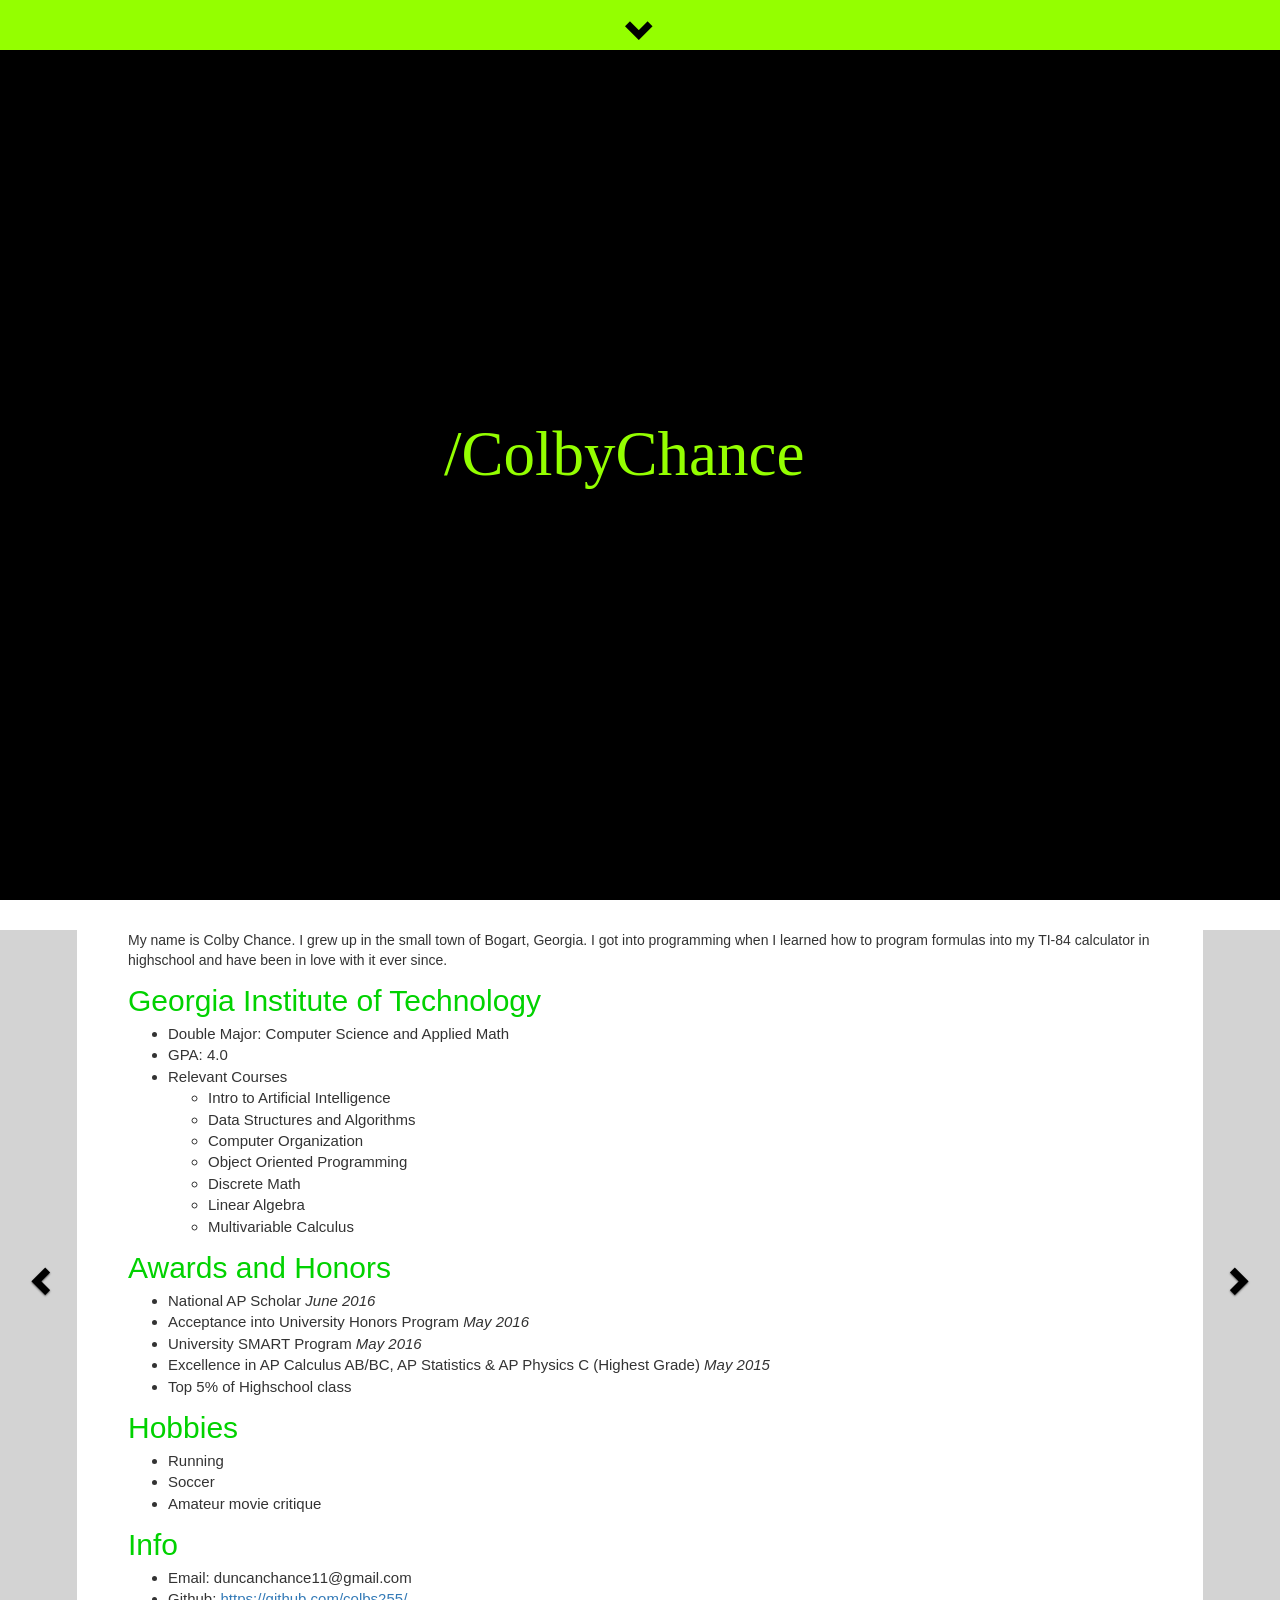
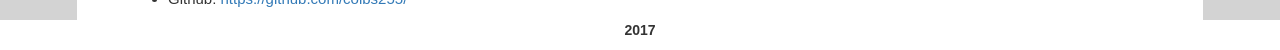
==== index.html @ 718b2bbb "fixed" ====
<!DOCTYPE html>
<html>
<head>
    <title>Colby Chance</title>
    <meta name="viewport" content="width=device-width, initial-scale=1">
    <link rel="stylesheet" href="https://maxcdn.bootstrapcdn.com/bootstrap/3.3.7/css/bootstrap.min.css">
    <script src="https://ajax.googleapis.com/ajax/libs/jquery/3.1.1/jquery.min.js"></script>
    <script src="https://maxcdn.bootstrapcdn.com/bootstrap/3.3.7/js/bootstrap.min.js"></script>
    <link rel="stylesheet" type="text/css" href="CSS-main.css">
    <script src="JS-bar.js"></script>
</head>
<body>
        <nav class="navbar navbar-light bg-faded" id="coverButton">
        <span class="glyphicon glyphicon-chevron-down navbar-text" id="downArrow"></span>
    </nav>
    <div class="jumbotron" id="jumbo">
        <div class="container">
            <h1 id="titleMain">/ColbyChance<span id="underLine">_</span></h1>
        </div>
    </div>

        <div id="myCarousel" class="carousel slide" data-ride="carousel" data-interval="false">
  <!-- Indicators -->
  <ol class="carousel-indicators">
    <li data-target="#myCarousel" data-slide-to="0"></li>
    <li data-target="#myCarousel" data-slide-to="1" class="active"></li>
    <li data-target="#myCarousel" data-slide-to="2"></li>
  </ol>

  <!-- Wrapper for slides -->
  <div class="carousel-inner" role="listbox">
<!--page1-->
    <div class="item">
      <ct>Languages</ct>
        <div class="table-responsive">
        <table class="table table-hover checkTable">
        <thead>
            <tr>
                <th>Language</th>
                <th>Familiar</th>
                <th>Proficient</th>
                <th>Advanced</th>
            </tr>
        </thead>
        <tbody>
            <tr>
                <td>Java</td>
                <td><span class="glyphicon glyphicon-ok"></span></td>
                <td><span class="glyphicon glyphicon-ok"></span></td>
                <td><span class="glyphicon glyphicon-ok"></span></td>
            </tr>
            <tr>
                <td>Python</td>
                <td><span class="glyphicon glyphicon-ok"></span></td>
                <td><span class="glyphicon glyphicon-ok"></span></td>
                <td></td>
            </tr>
            <tr>
                <td>Swift</td>
                <td><span class="glyphicon glyphicon-ok"></span></td>
                <td><span class="glyphicon glyphicon-ok"></span></td>
                <td></td>
            </tr>
            <tr>
                <td>C++</td>
                <td><span class="glyphicon glyphicon-ok"></span></td>
                <td></td>
                <td></td>
            </tr>
            
            <tr>
                <td>SQL</td>
                <td><span class="glyphicon glyphicon-ok"></span></td>
                <td></td>
                <td></td>
            </tr>
            
            <tr>
                <td>JavaScript</td>
                <td><span class="glyphicon glyphicon-ok"></span></td>
                <td><span class="glyphicon glyphicon-ok"></span></td>
                <td><span class="glyphicon glyphicon-ok"></span></td>
            </tr>
            <tr>
                <td>HTML</td>
                <td><span class="glyphicon glyphicon-ok"></span></td>
                <td><span class="glyphicon glyphicon-ok"></span></td>
                <td></td>
            </tr>
            <tr>
                <td>CSS</td>
                <td><span class="glyphicon glyphicon-ok"></span></td>
                <td><span class="glyphicon glyphicon-ok"></span></td>
                <td></td>
            </tr>
        </tbody>
        </table>
        </div>
        
        <ct>Math</ct>
        <div class="table-responsive">
        <table class="table table-hover checkTable">
        <thead>
            <tr>
                <th>Subject</th>
                <th>Familiar</th>
                <th>Proficient</th>
                <th>Advanced</th>
            </tr>
        </thead>
        <tbody>
            <tr>
                <td>Multivariable Calc</td>
                <td><span class="glyphicon glyphicon-ok"></span></td>
                <td><span class="glyphicon glyphicon-ok"></span></td>
                <td><span class="glyphicon glyphicon-ok"></span></td>
            </tr>
            <tr>
                <td>Linear Algebra</td>
                <td><span class="glyphicon glyphicon-ok"></span></td>
                <td><span class="glyphicon glyphicon-ok"></span></td>
                <td> </td>
            </tr>
            <tr>
                <td>Statistics</td>
                <td><span class="glyphicon glyphicon-ok"></span></td>
                <td><span class="glyphicon glyphicon-ok"></span></td>
                <td></td>
            </tr>
            <tr>
                <td>Discrete Math</td>
                <td><span class="glyphicon glyphicon-ok"></span></td>
                <td><span class="glyphicon glyphicon-ok"></span></td>
                <td></td>
            </tr>
        </tbody>
        </table>
        </div>
            
        <ct>Experience</ct>
        <p><b>Nanotechnology Research, University of Georgia</b> <i>Research Intern</i></p>
        <ul>
            <li>120 hours in Dr. Zhengwei Pan's nanotech lab with graduate students</li>
            <li>Focused on near infrared persistent luminescent nanomaterials</li>
            <li>Materials absorb energy in electron structure and release over long periods of time (up to 1000 hours) as infrared energy</li>
            <li>Useful for biomedical imaging</li>
            <li>Calculated fuel ratios and tested nanoparticles</li>
            <li>Measured properties of particles with spectrometer and Scanning Electron Microscope</li>
            <li>Presented work to graduate students and won award for research presentation</li>
        </ul>
    </div>

<!--page2-->
    <div class="item active">
      <p>My name is Colby Chance. I grew up in the small town of Bogart, Georgia. I got into programming when I learned how to program formulas into my TI-84 calculator in highschool and have been in love with it ever since. </p>
        <ct>Georgia Institute of Technology</ct>
        <ul>
            <li>Double Major: Computer Science and Applied Math</li>
            <li>GPA: 4.0</li>
            <li>Relevant Courses</li>
            <ul>
                <li>Intro to Artificial Intelligence</li>
                <li>Data Structures and Algorithms</li>
                <li>Computer Organization</li>
                <li>Object Oriented Programming</li>
                <li>Discrete Math</li>
                <li>Linear Algebra</li>
                <li>Multivariable Calculus</li>
                
            </ul>
        </ul>
        
        <ct>Awards and Honors</ct>
        <ul>
            <li>National AP Scholar <i>June 2016</i></li>
            <li>Acceptance into University Honors Program <i>May 2016</i></li>
            <li>University SMART Program <i>May 2016</i></li>
            <li>Excellence in AP Calculus AB/BC, AP Statistics &amp; AP Physics C (Highest Grade) <i>May 2015</i></li>
            <li>Top 5% of Highschool class</li>
        </ul>
        
        <ct>Hobbies</ct>
        <ul>
            <li>Running</li>
            <li>Soccer</li>
            <li>Amateur movie critique</li>
        </ul>
        
        <ct>Info</ct>
        <ul>
            <li>Email: duncanchance11@gmail.com</li>
            <li>Github: <a href="https://github.com/colbs255/">https://github.com/colbs255/</a></li>
            
        </ul>
    </div>
<!--page3-->
    <div class="item">
        
        <div class="container-fluid">
        <ct>Spacescape - The Mission</ct>
        <img src="IMG-Spacescape1.png" align="right" class="img-responsive imgRight">
        <ul>
            <li>Designed space travel game with Apple's SpriteKit framework</li>
            <li>User strategically navigates around planets and wormholes to reach a destination while conserving as much fuel as possible</li>
            <li>Designed as a fun way to introduce players to orbital mechanics and  laws of motion. All objects have real physical properties like mass, density, elasticity, and angular/linear velocites.</li>
            <li>Fluid touch controls for navigating ship through tight spots</li>
            <li>Uses Apple's Core Data framework for data persistence</li>
            <li>Link: <a href="https://itunes.apple.com/us/app/spacescape-the-mission/id1281776437?mt=8">Spacescape - The Mission</a></li>
        </ul>
        </div>
        
        <div class="container-fluid">
        <ct>Jot &amp Focus : iPhone App</ct>
        <img src="IMG-jotFocus.png" align="right" class="img-responsive imgRight">
        <ul>
            <li>Designed pomodoro timer app with Apple's push notification, time, and graphics rendering APIs</li>
            <li>Users can quickly set a 25 minute timer for getting their work done then take a 5 minute break by pressing the short break button. This method has been shown to enhance productivity in the long run.</li>
            <li>App has a "Jot" feauture (implemented with Apple's Core Graphics framework) that allows users to quickly write down thoughts and reminders so they don't have to worry about forgetting anything while working.</li>
            <li>Link: <a href="https://itunes.apple.com/us/app/jot-focus/id1271231225?mt=8">Jot &amp Focus</a></li>
        </ul>
        </div>
        
        <div class="container-fluid">
        <ct>University Bus System Chrome Extension</ct>
        <img src="IMG-gtBuses3.jpeg" align="right" class="img-responsive imgRight">
        <ul>
            <li>Designed a Google Chrome etension that displays a live, interactive map with bus predictions, bus routes and stop locations</li>
            <li>Requests XML feed from GT Buses, parses XML and disaplays information with Google Maps API</li>
            <li>Link: <a href="https://chrome.google.com/webstore/detail/gt-buses/ohkljhkfhaonmnmfgglgmijjijkabjno?utm_source=gmail">GT Buses</a></li>
        </ul>
        </div>
        
        <div class="container-fluid">
        <ct>CodeHelp</ct>
        <img src="IMG-CodeHelp.jpeg" align="right" class="img-responsive imgRight">
        <ul>
            <li>Designed mobile friendly website that teaches Java, Python, and general programming concepts</li>
            <li>Focuses on teaching complete beginners</li>
            <li>Uses many examples to help beginners learn programming concepts.</li>
            <li>Focuses on teaching concepts and providing programming tools rather than encouraging memorization of specific tasks</li>
            <li>Style and effeciency are emphasized throughout the lessons. Users are taught how to think and write code in an effective fashion unlike many beginner courses</li>
            <li>Many challenges and examples to enhance programming skills</li>
            <li>HTML/CSS/JS coming soon</li>
            <li>Link: <a href="https://colbs255.github.io/CodeHelp/">CodeHelp</a></li>
        </ul>
        </div>
        
        <div class="container-fluid">
            <ct>High School Robotics Team</ct>
        <ul>
            <li>Lead programmer for high school robotics team</li>
            <li>Used Java to program autonomous and driver controlled modes</li>
            <li>In autonomous mode, robots scored points for navigating the field, dropping game pieces in buckets, and parking in special zones without a driver controlling the robot</li>
            <li>In driver controlled mode, robots received points for moving around debris, climbing up a ramp with obstacles and hanging from a bar</li>
            <li>Advanced to state finals</li>
        </ul>
        </div>
        
        <div class="container-fluid">
        <ct>Music Reading Game</ct>
        <ul>
            <img src="IMG-musicGame2.jpeg" align="right" class="img-responsive imgRight">
            <li>Mobile and Desktop friendly game that helps learn how to read music quickly</li>
            <li>Random note is displayed on staff and user must select the letter that corersponds to the note</li>
            <li>Game counts how many notes the user can get correct in 20 seconds</li>
            <li>Link: <a href="https://colbs255.github.io/MusicGame/">Music Game</a></li>
        </ul>
        </div>
        
        <div class="container-fluid">
            <ct>Matrix Library</ct>
        <ul>
            <li>Java library that allows uers to perform vector and general matrix operations including:</li>
            <ul>
                <li>Multiplication, addition, subtraction</li>
                <li>Scaling</li>
                <li>Row reduction</li>
                <li>Eigenvectors/Eigenvalues</li>
                <li>Transpotion</li>
                <li>Rank and Nullity</li>
                <li>Inversion</li>
                <li>Dot products, projections, angles, and more</li>
            </ul>
            <li>Link: <a href="https://github.com/colbs255/Matrix">Matrix Library</a></li>
        </ul>
        </div>
        
        
    </div>
  </div>

  <!-- Left and right controls -->
  <a class="left carousel-control" href="#myCarousel" role="button" data-slide="prev">
    <span class="glyphicon glyphicon-chevron-left myNavs" aria-hidden="true"></span>
    <span class="sr-only">Previous</span>
  </a>
  <a class="right carousel-control" href="#myCarousel" role="button" data-slide="next">
    <span class="glyphicon glyphicon-chevron-right myNavs" aria-hidden="true"></span>
    <span class="sr-only">Next</span>
  </a>
</div>

    <footer>
        <p><b>2017</b></p>
      </footer>

<script src="JS-main.js"></script>
</body>
</html>
---- CSS-main.css ----
#jumbo {
    background-color: black;
    color: #94FF00;
    text-align: center;
    display: flex;
    align-items: center;
}

.absBar {
    z-index: 9999;
    position: absolute;
}

.fixedBar {
    z-index: 9999;
    position: fixed;
    left: 0;
    top: 0;
}

ct {
    color: #01D200;
    font-size: 30px;
    
}

footer {
/*    background-color: #94FF00;*/
}

footer > p {
    text-align: center;
    color: blackl
}

.jumbotron {
    height: 100vh;
}

#titleMain {
/*    border: 3px solid;*/
    font-family: andalemono;
}

topTitle {
    color: black;
    font-size: 30px;
    font-family: andalemono;
    text-align: center;
}

#changedPadding {
    padding-left: 13%;
    padding-right: 13%;
}

#coverButton {
    color: black;
    background-color: #94FF00;
    width: 100%;
    height: 5%;
    z-index: 9999;
    position: fixed;
    top: 0;
    border: none;
    text-align: center;
    border-radius: 0px;
    display: inline-block;
    float: none;
}

#downArrow {
    font-size: 30px;
    text-align: center;
    float: none;
}

.carousel-control.left, .carousel-control.right {
    background-image: none;
    width: 6%;
    background-color: lightgray;
    opacity: 1;
}
.myNavs {
    color: black;
}

.item {
    padding-left: 10%;
    padding-right: 10%;
}

li {
    font-size: 15px;
}
.imgRight {
    margin-top: 5px;
    margin-left: 5px;
    border: 1px solid #01D200;
}

tbody tr > :first-child {
    text-align: right;
}

tr td {
    text-align: center;
}

.glyphicon-ok {
    color: #01D200;
}

.checkTable th {
    text-align: center;
}
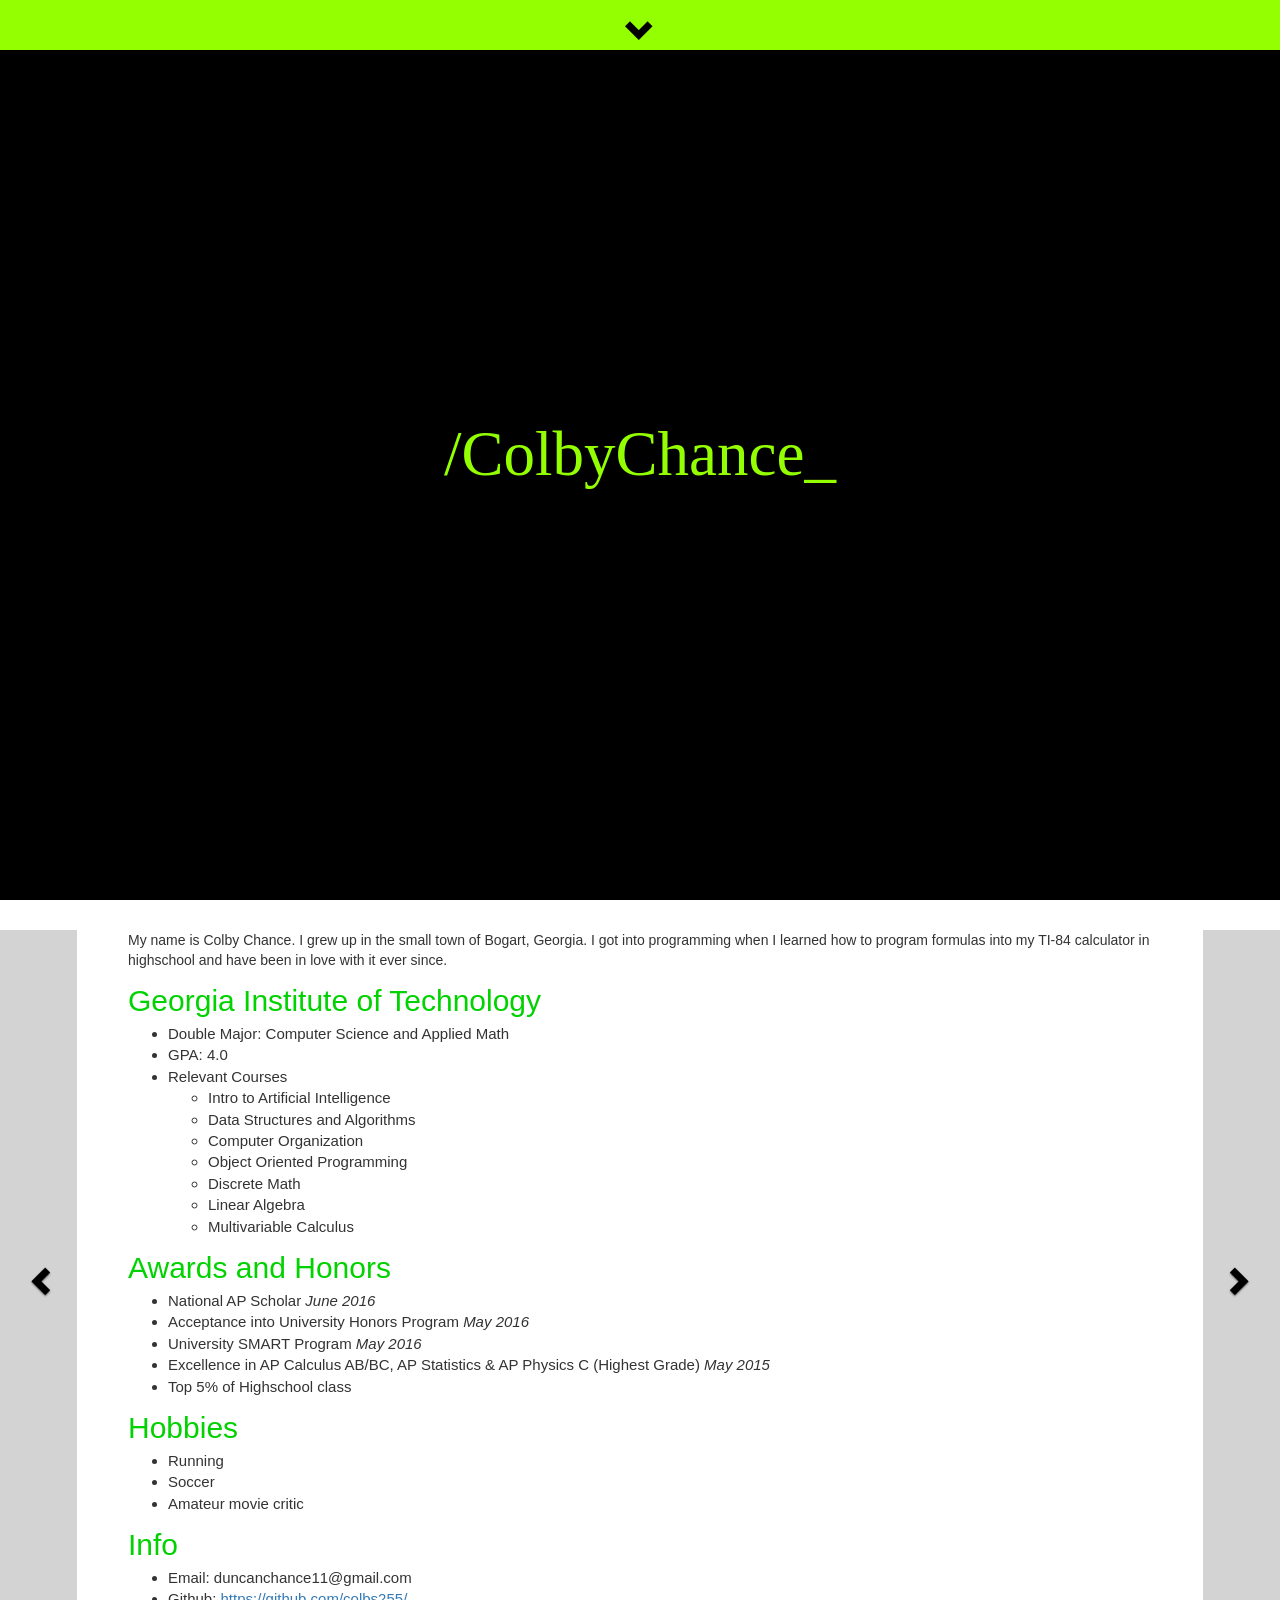
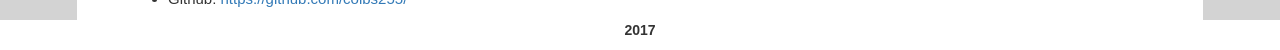
==== commit 84103e26: "typo fixed" ====
--- a/index.html
+++ b/index.html
@@ -67,14 +67,14 @@
                 <td></td>
                 <td></td>
             </tr>
-            
+
             <tr>
                 <td>SQL</td>
                 <td><span class="glyphicon glyphicon-ok"></span></td>
                 <td></td>
                 <td></td>
             </tr>
-            
+
             <tr>
                 <td>JavaScript</td>
                 <td><span class="glyphicon glyphicon-ok"></span></td>
@@ -96,7 +96,7 @@
         </tbody>
         </table>
         </div>
-        
+
         <ct>Math</ct>
         <div class="table-responsive">
         <table class="table table-hover checkTable">
@@ -136,7 +136,7 @@
         </tbody>
         </table>
         </div>
-            
+
         <ct>Experience</ct>
         <p><b>Nanotechnology Research, University of Georgia</b> <i>Research Intern</i></p>
         <ul>
@@ -166,10 +166,10 @@
                 <li>Discrete Math</li>
                 <li>Linear Algebra</li>
                 <li>Multivariable Calculus</li>
-                
+
             </ul>
         </ul>
-        
+
         <ct>Awards and Honors</ct>
         <ul>
             <li>National AP Scholar <i>June 2016</i></li>
@@ -178,24 +178,24 @@
             <li>Excellence in AP Calculus AB/BC, AP Statistics &amp; AP Physics C (Highest Grade) <i>May 2015</i></li>
             <li>Top 5% of Highschool class</li>
         </ul>
-        
+
         <ct>Hobbies</ct>
         <ul>
             <li>Running</li>
             <li>Soccer</li>
-            <li>Amateur movie critique</li>
-        </ul>
-        
+            <li>Amateur movie critic</li>
+        </ul>
+
         <ct>Info</ct>
         <ul>
             <li>Email: duncanchance11@gmail.com</li>
             <li>Github: <a href="https://github.com/colbs255/">https://github.com/colbs255/</a></li>
-            
+
         </ul>
     </div>
 <!--page3-->
     <div class="item">
-        
+
         <div class="container-fluid">
         <ct>Spacescape - The Mission</ct>
         <img src="IMG-Spacescape1.png" align="right" class="img-responsive imgRight">
@@ -208,7 +208,7 @@
             <li>Link: <a href="https://itunes.apple.com/us/app/spacescape-the-mission/id1281776437?mt=8">Spacescape - The Mission</a></li>
         </ul>
         </div>
-        
+
         <div class="container-fluid">
         <ct>Jot &amp Focus : iPhone App</ct>
         <img src="IMG-jotFocus.png" align="right" class="img-responsive imgRight">
@@ -219,7 +219,7 @@
             <li>Link: <a href="https://itunes.apple.com/us/app/jot-focus/id1271231225?mt=8">Jot &amp Focus</a></li>
         </ul>
         </div>
-        
+
         <div class="container-fluid">
         <ct>University Bus System Chrome Extension</ct>
         <img src="IMG-gtBuses3.jpeg" align="right" class="img-responsive imgRight">
@@ -229,7 +229,7 @@
             <li>Link: <a href="https://chrome.google.com/webstore/detail/gt-buses/ohkljhkfhaonmnmfgglgmijjijkabjno?utm_source=gmail">GT Buses</a></li>
         </ul>
         </div>
-        
+
         <div class="container-fluid">
         <ct>CodeHelp</ct>
         <img src="IMG-CodeHelp.jpeg" align="right" class="img-responsive imgRight">
@@ -244,7 +244,7 @@
             <li>Link: <a href="https://colbs255.github.io/CodeHelp/">CodeHelp</a></li>
         </ul>
         </div>
-        
+
         <div class="container-fluid">
             <ct>High School Robotics Team</ct>
         <ul>
@@ -255,7 +255,7 @@
             <li>Advanced to state finals</li>
         </ul>
         </div>
-        
+
         <div class="container-fluid">
         <ct>Music Reading Game</ct>
         <ul>
@@ -266,7 +266,7 @@
             <li>Link: <a href="https://colbs255.github.io/MusicGame/">Music Game</a></li>
         </ul>
         </div>
-        
+
         <div class="container-fluid">
             <ct>Matrix Library</ct>
         <ul>
@@ -284,8 +284,8 @@
             <li>Link: <a href="https://github.com/colbs255/Matrix">Matrix Library</a></li>
         </ul>
         </div>
-        
-        
+
+
     </div>
   </div>
 
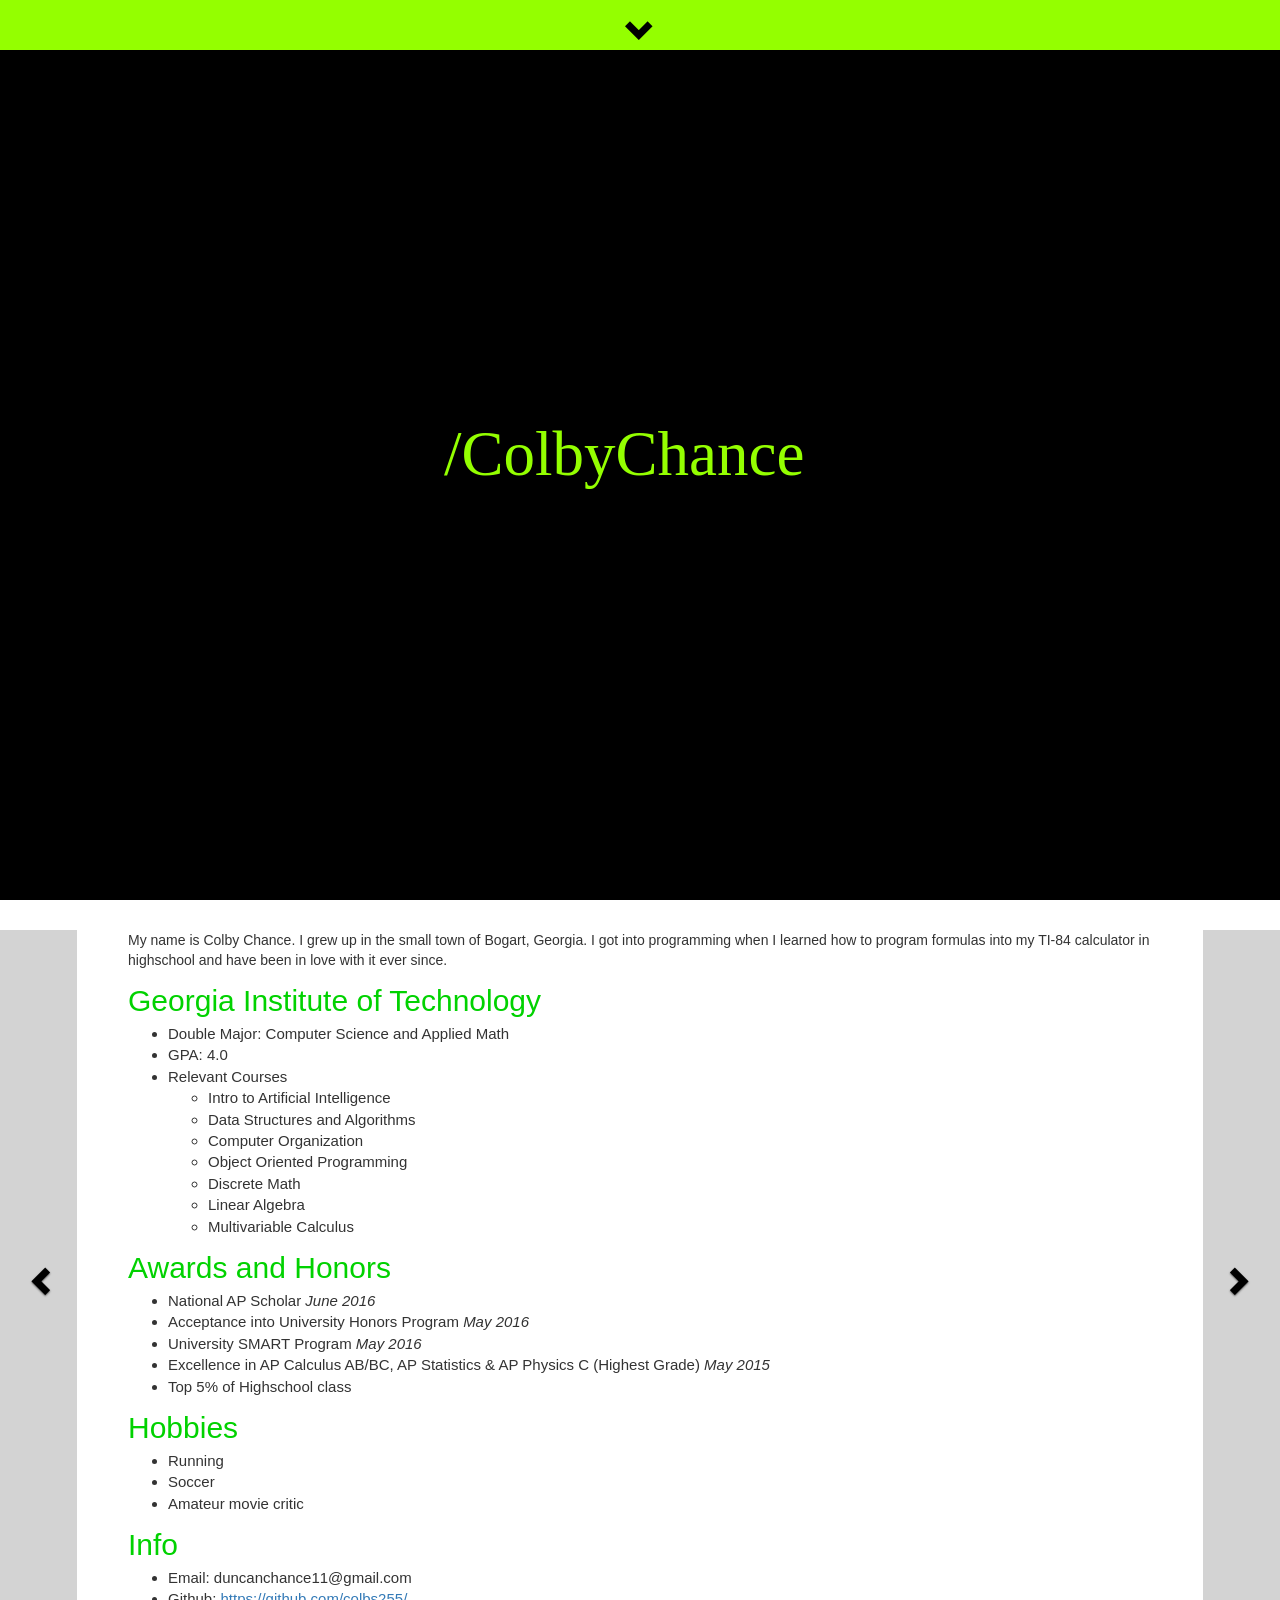
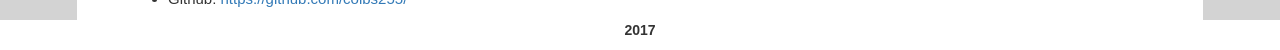
==== commit 48bad84d: "skill fix" ====
--- a/index.html
+++ b/index.html
@@ -62,7 +62,7 @@
                 <td></td>
             </tr>
             <tr>
-                <td>C++</td>
+                <td>C#</td>
                 <td><span class="glyphicon glyphicon-ok"></span></td>
                 <td></td>
                 <td></td>
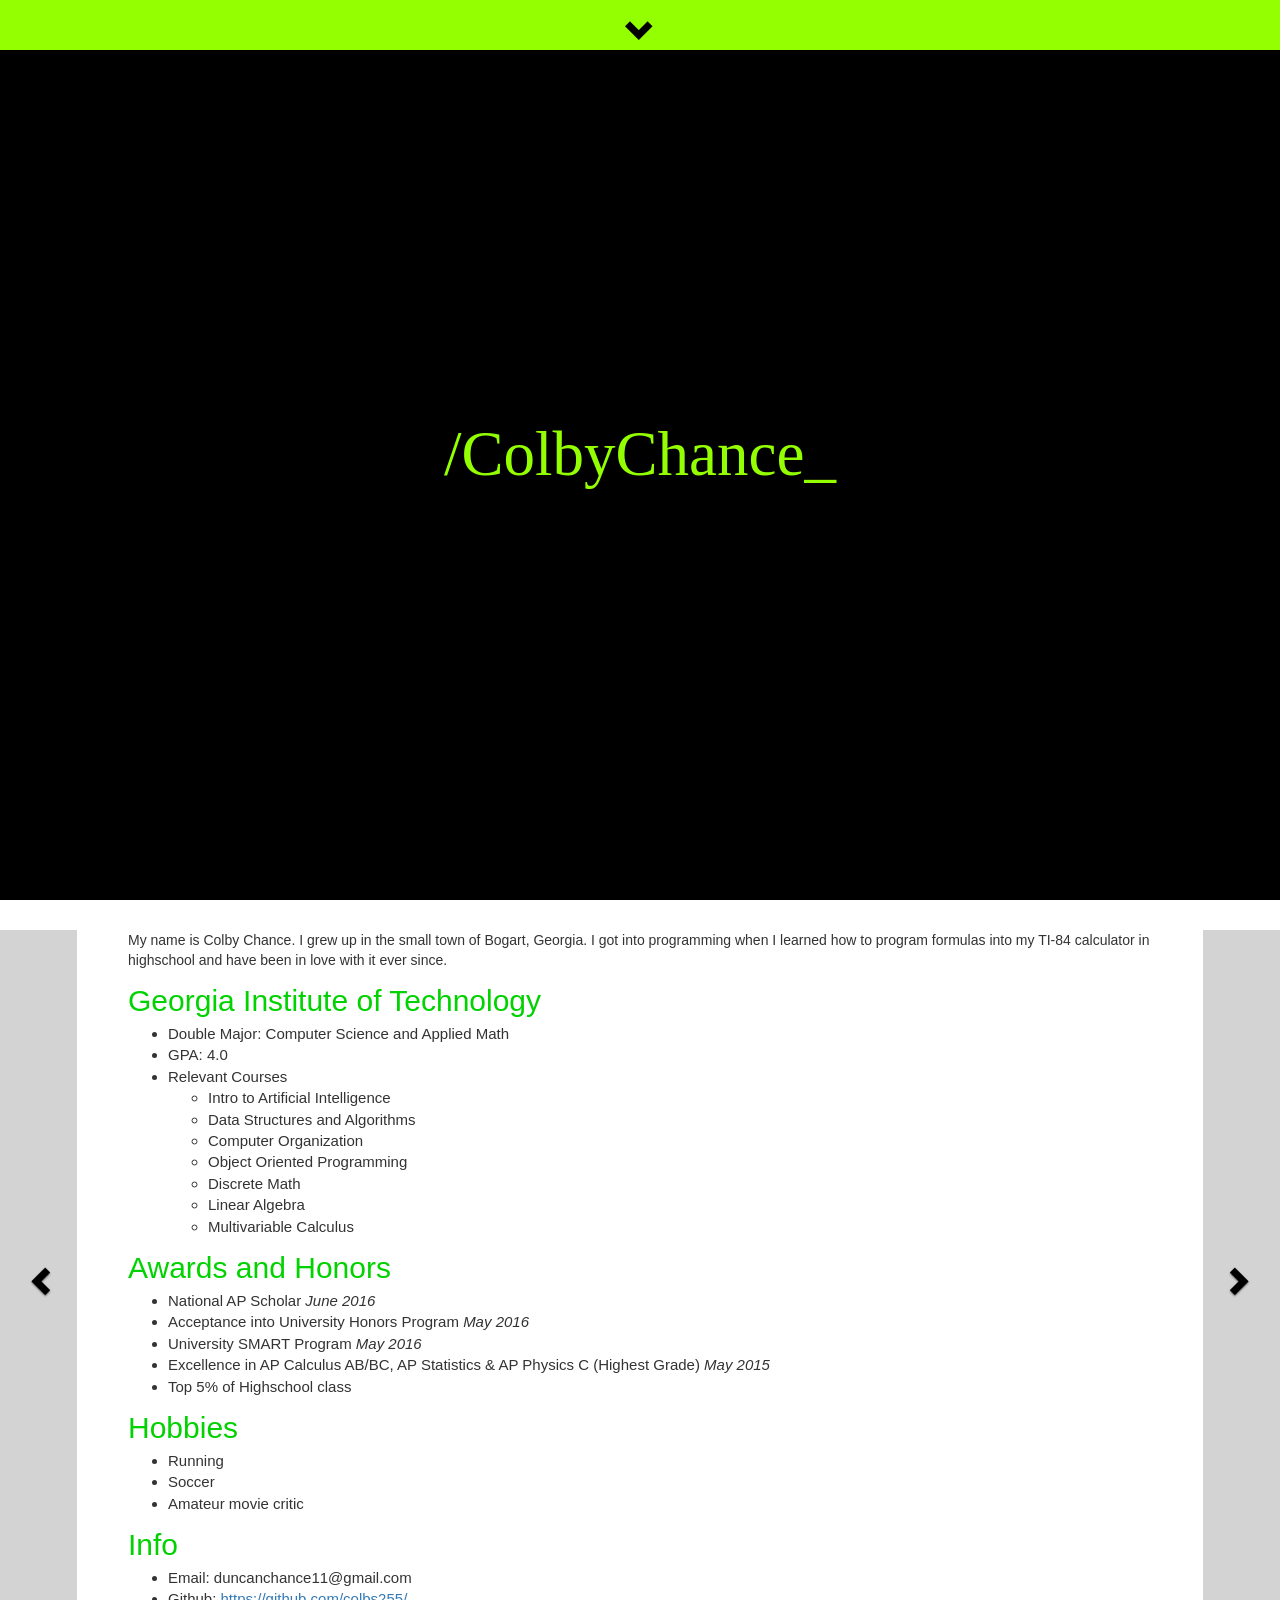
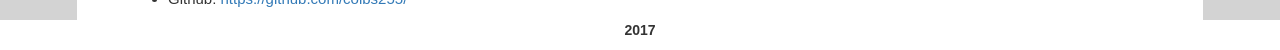
==== commit 64e3b4bc: "added downloads" ====
--- a/index.html
+++ b/index.html
@@ -214,6 +214,7 @@
         <img src="IMG-jotFocus.png" align="right" class="img-responsive imgRight">
         <ul>
             <li>Designed pomodoro timer app with Apple's push notification, time, and graphics rendering APIs</li>
+            <li>1,800 Downloads</li>
             <li>Users can quickly set a 25 minute timer for getting their work done then take a 5 minute break by pressing the short break button. This method has been shown to enhance productivity in the long run.</li>
             <li>App has a "Jot" feauture (implemented with Apple's Core Graphics framework) that allows users to quickly write down thoughts and reminders so they don't have to worry about forgetting anything while working.</li>
             <li>Link: <a href="https://itunes.apple.com/us/app/jot-focus/id1271231225?mt=8">Jot &amp Focus</a></li>
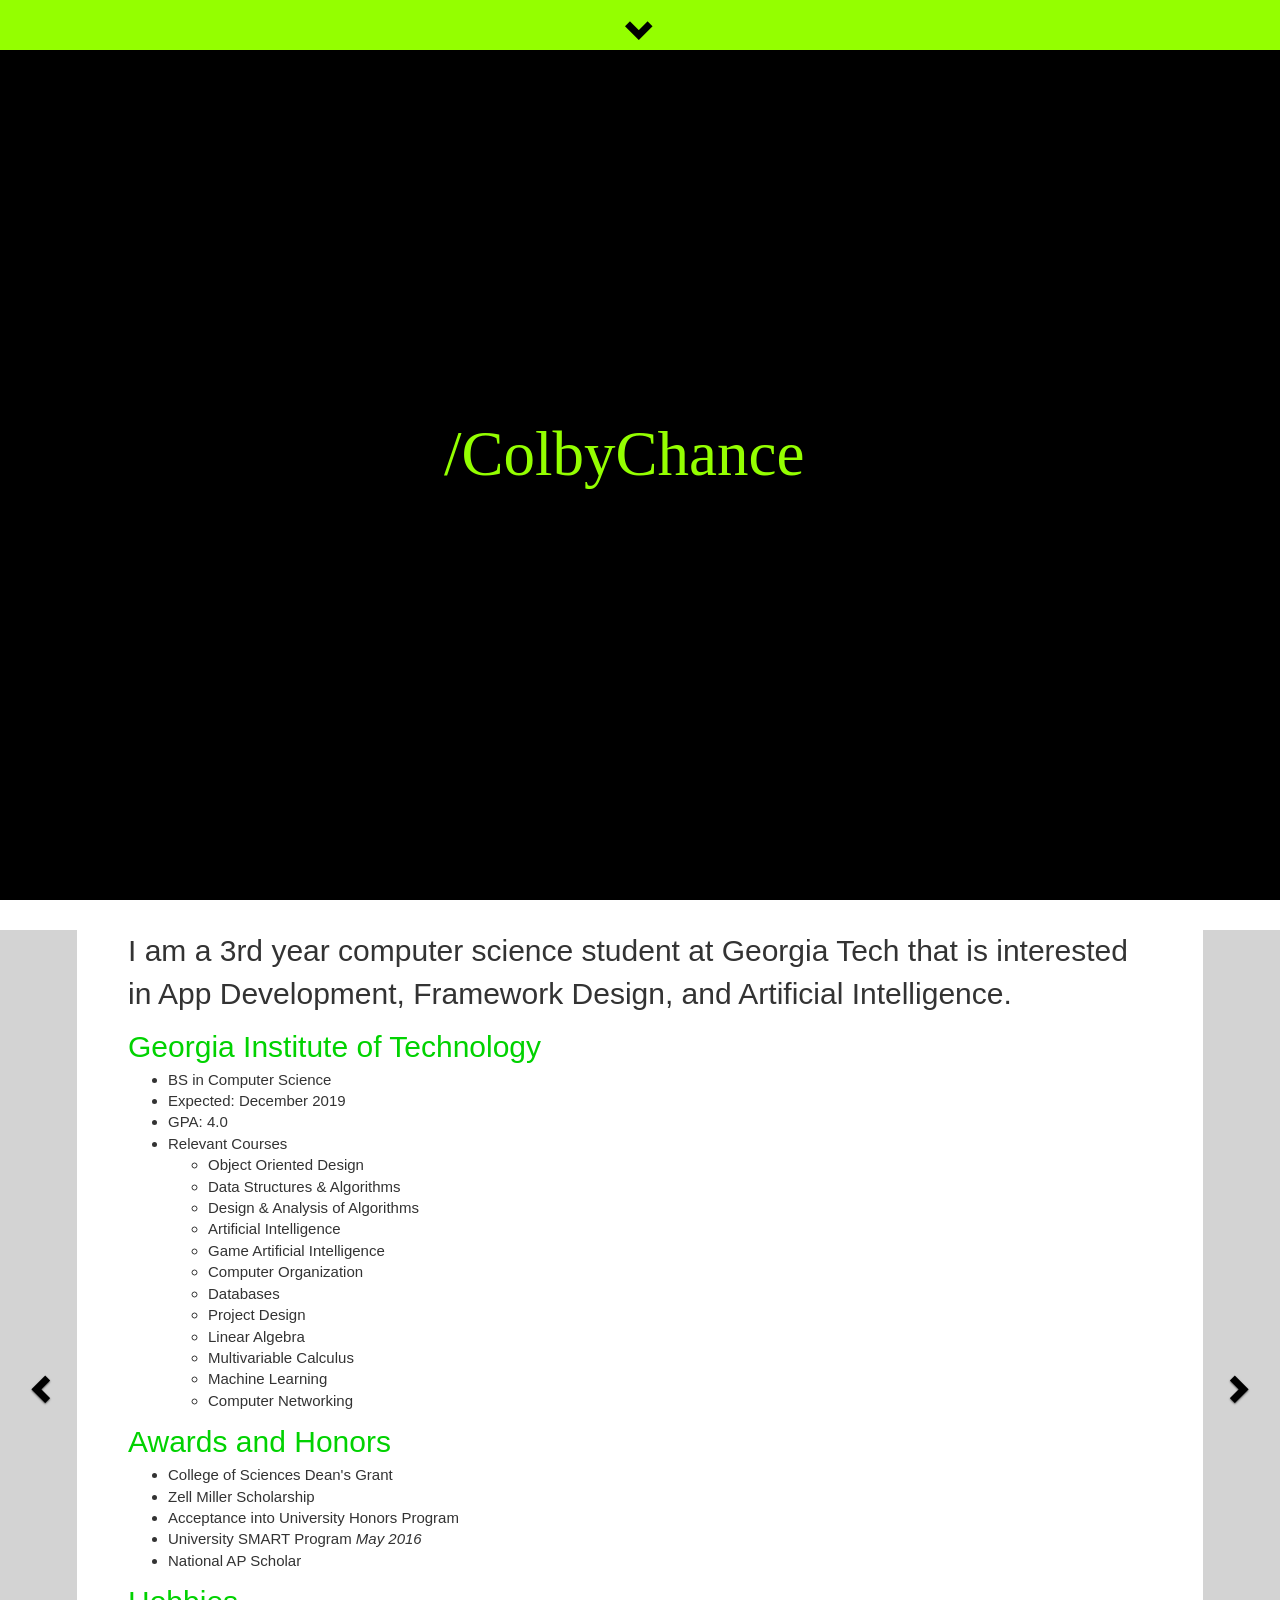
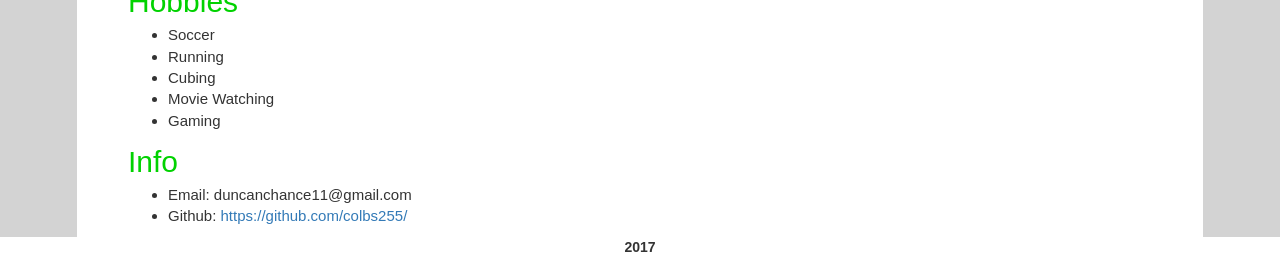
==== commit c8cdcd57: "updates" ====
--- a/index.html
+++ b/index.html
@@ -152,38 +152,45 @@
 
 <!--page2-->
     <div class="item active">
-      <p>My name is Colby Chance. I grew up in the small town of Bogart, Georgia. I got into programming when I learned how to program formulas into my TI-84 calculator in highschool and have been in love with it ever since. </p>
+      <p class="normal">I am a 3rd year computer science student at Georgia Tech that is interested in App Development, Framework Design, and Artificial Intelligence.</p>
         <ct>Georgia Institute of Technology</ct>
         <ul>
-            <li>Double Major: Computer Science and Applied Math</li>
+            <li>BS in Computer Science</li>
+            <li>Expected: December 2019</li>
             <li>GPA: 4.0</li>
             <li>Relevant Courses</li>
             <ul>
-                <li>Intro to Artificial Intelligence</li>
-                <li>Data Structures and Algorithms</li>
+                <li>Object Oriented Design</li>
+                <li>Data Structures &amp; Algorithms</li>
+                <li>Design &amp; Analysis of Algorithms</li>
+                <li>Artificial Intelligence</li>
+                <li>Game Artificial Intelligence</li>
                 <li>Computer Organization</li>
-                <li>Object Oriented Programming</li>
-                <li>Discrete Math</li>
+                <li>Databases</li>
+                <li>Project Design</li>
                 <li>Linear Algebra</li>
                 <li>Multivariable Calculus</li>
-
+                <li>Machine Learning</li>
+                <li>Computer Networking</li>
             </ul>
         </ul>
 
         <ct>Awards and Honors</ct>
         <ul>
-            <li>National AP Scholar <i>June 2016</i></li>
-            <li>Acceptance into University Honors Program <i>May 2016</i></li>
+            <li>College of Sciences Dean's Grant</li>
+            <li>Zell Miller Scholarship</li>
+            <li>Acceptance into University Honors Program</li>
             <li>University SMART Program <i>May 2016</i></li>
-            <li>Excellence in AP Calculus AB/BC, AP Statistics &amp; AP Physics C (Highest Grade) <i>May 2015</i></li>
-            <li>Top 5% of Highschool class</li>
+            <li>National AP Scholar</li>
         </ul>
 
         <ct>Hobbies</ct>
         <ul>
+            <li>Soccer</li>
             <li>Running</li>
-            <li>Soccer</li>
-            <li>Amateur movie critic</li>
+            <li>Cubing</li>
+            <li>Movie Watching</li>
+            <li>Gaming</li>
         </ul>
 
         <ct>Info</ct>
--- a/CSS-main.css
+++ b/CSS-main.css
@@ -115,3 +115,7 @@
 .checkTable th {
     text-align: center;
 }
+
+.normal {
+    font-size: 30px;
+}
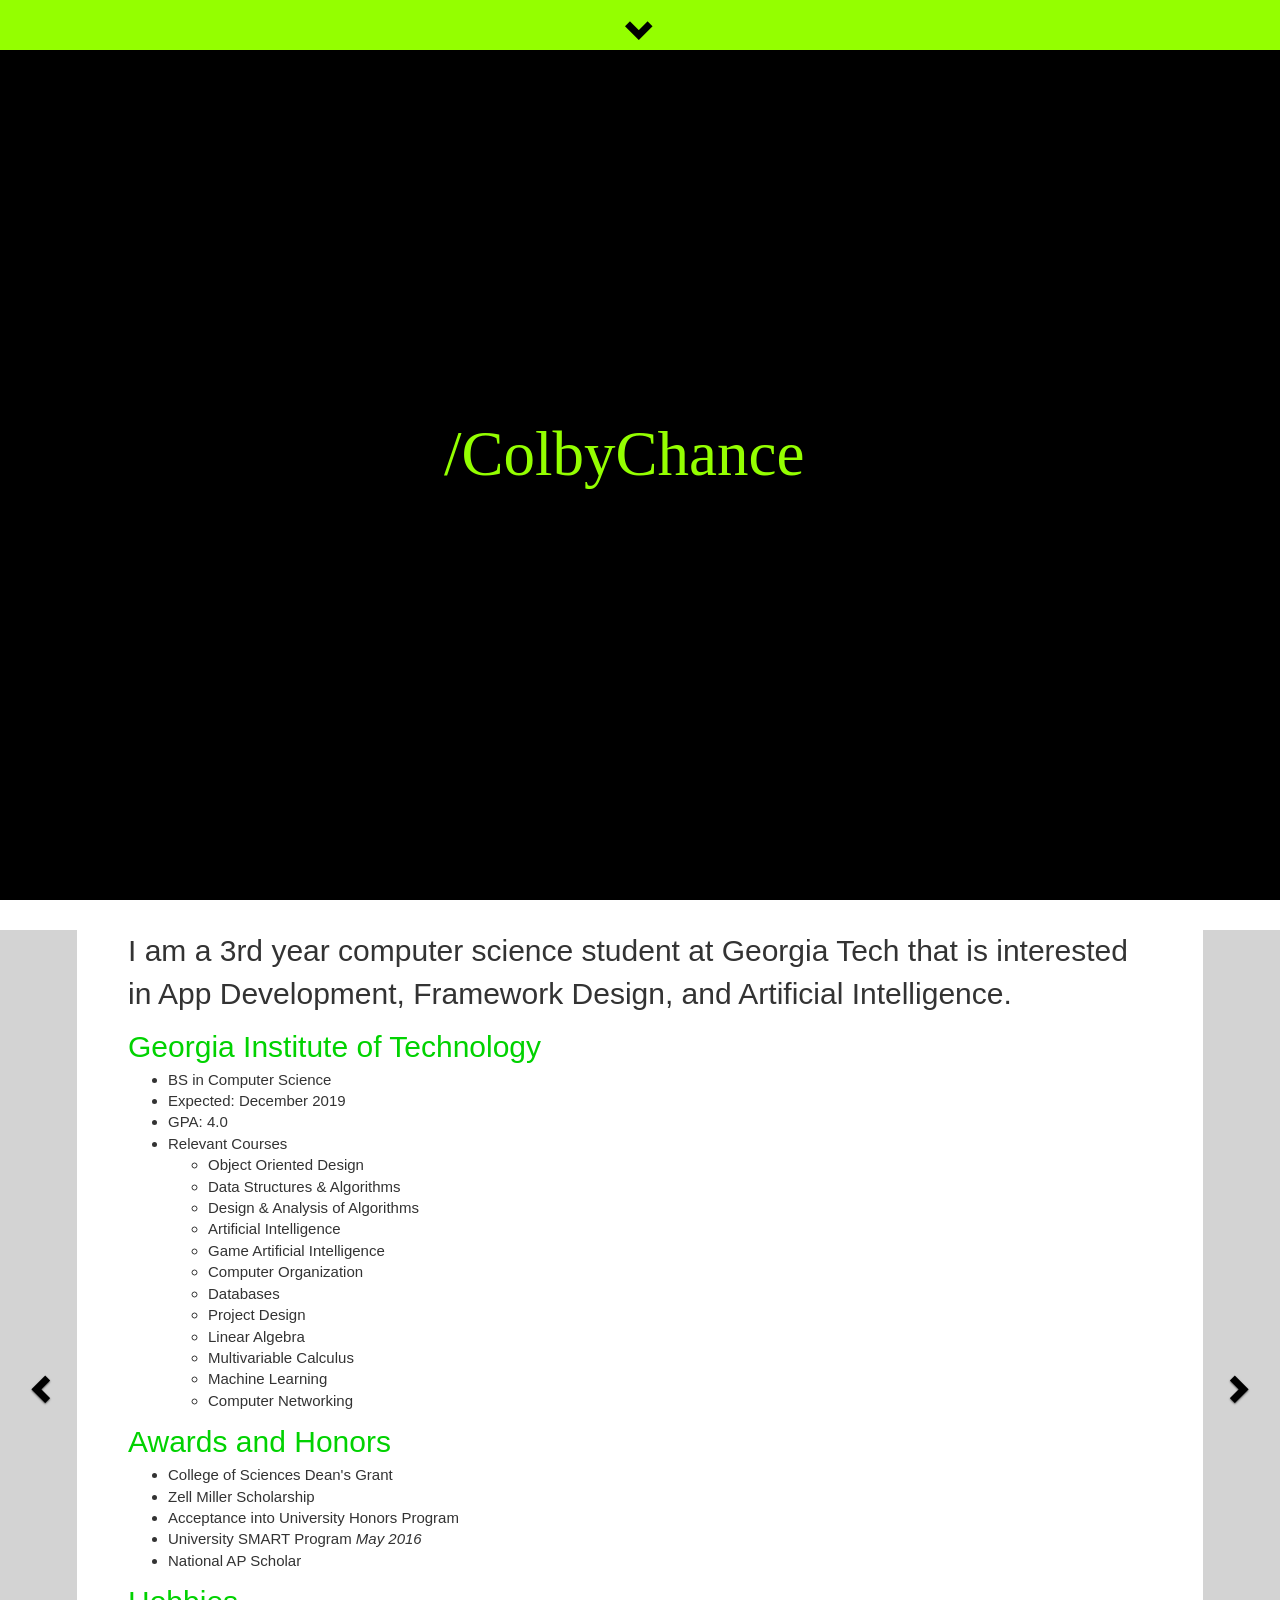
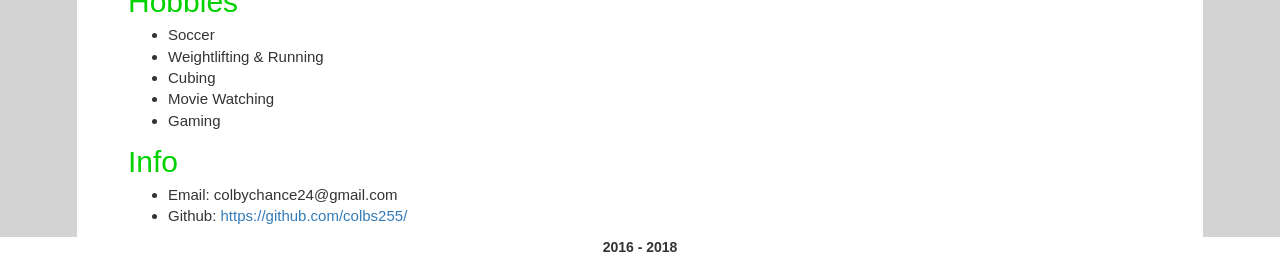
==== commit f7667c63: "updates" ====
--- a/index.html
+++ b/index.html
@@ -31,7 +31,20 @@
   <div class="carousel-inner" role="listbox">
 <!--page1-->
     <div class="item">
-      <ct>Languages</ct>
+        <ct>Experience</ct>
+        <p><b>Oath (Yahoo)</b> <i>Software Engineering Intern</i></p>
+        <ul>
+            <li>Built foundation of iOS Payments SDK for Yahoo and AOL apps with Objective-C</li>
+            <li>Created dynamic UI with Interface Builder and AutoLayouts for entering credit card info</li>
+            <li>Worked on networking library for app communication with backend</li>
+            <li>Implemented card scanning functionality with CardIO</li>
+            <li>Used UITableView with custom cells to display payment options</li>
+            <li>Implemented animations for flipping, removing, and adding credit cards</li>
+            <li>Designed SDK with CocoaPods (created Podspec) and Kiwi for testing</li>
+        </ul>
+        
+        
+        <ct>Languages</ct>
         <div class="table-responsive">
         <table class="table table-hover checkTable">
         <thead>
@@ -50,21 +63,28 @@
                 <td><span class="glyphicon glyphicon-ok"></span></td>
             </tr>
             <tr>
+                <td>Objective-C</td>
+                <td><span class="glyphicon glyphicon-ok"></span></td>
+                <td><span class="glyphicon glyphicon-ok"></span></td>
+                <td><span class="glyphicon glyphicon-ok"></span></td>
+            </tr>
+            <tr>
+                <td>Swift</td>
+                <td><span class="glyphicon glyphicon-ok"></span></td>
+                <td><span class="glyphicon glyphicon-ok"></span></td>
+                <td></td>
+            </tr>
+            <tr>
                 <td>Python</td>
                 <td><span class="glyphicon glyphicon-ok"></span></td>
                 <td><span class="glyphicon glyphicon-ok"></span></td>
-                <td></td>
-            </tr>
-            <tr>
-                <td>Swift</td>
-                <td><span class="glyphicon glyphicon-ok"></span></td>
-                <td><span class="glyphicon glyphicon-ok"></span></td>
-                <td></td>
-            </tr>
-            <tr>
-                <td>C#</td>
-                <td><span class="glyphicon glyphicon-ok"></span></td>
-                <td></td>
+                <td><span class="glyphicon glyphicon-ok"></span></td>
+            </tr>
+            
+            <tr>
+                <td>C</td>
+                <td><span class="glyphicon glyphicon-ok"></span></td>
+                <td><span class="glyphicon glyphicon-ok"></span>    </td>
                 <td></td>
             </tr>
 
@@ -79,7 +99,7 @@
                 <td>JavaScript</td>
                 <td><span class="glyphicon glyphicon-ok"></span></td>
                 <td><span class="glyphicon glyphicon-ok"></span></td>
-                <td><span class="glyphicon glyphicon-ok"></span></td>
+                <td></td>
             </tr>
             <tr>
                 <td>HTML</td>
@@ -96,57 +116,19 @@
         </tbody>
         </table>
         </div>
-
-        <ct>Math</ct>
-        <div class="table-responsive">
-        <table class="table table-hover checkTable">
-        <thead>
-            <tr>
-                <th>Subject</th>
-                <th>Familiar</th>
-                <th>Proficient</th>
-                <th>Advanced</th>
-            </tr>
-        </thead>
-        <tbody>
-            <tr>
-                <td>Multivariable Calc</td>
-                <td><span class="glyphicon glyphicon-ok"></span></td>
-                <td><span class="glyphicon glyphicon-ok"></span></td>
-                <td><span class="glyphicon glyphicon-ok"></span></td>
-            </tr>
-            <tr>
-                <td>Linear Algebra</td>
-                <td><span class="glyphicon glyphicon-ok"></span></td>
-                <td><span class="glyphicon glyphicon-ok"></span></td>
-                <td> </td>
-            </tr>
-            <tr>
-                <td>Statistics</td>
-                <td><span class="glyphicon glyphicon-ok"></span></td>
-                <td><span class="glyphicon glyphicon-ok"></span></td>
-                <td></td>
-            </tr>
-            <tr>
-                <td>Discrete Math</td>
-                <td><span class="glyphicon glyphicon-ok"></span></td>
-                <td><span class="glyphicon glyphicon-ok"></span></td>
-                <td></td>
-            </tr>
-        </tbody>
-        </table>
-        </div>
-
-        <ct>Experience</ct>
-        <p><b>Nanotechnology Research, University of Georgia</b> <i>Research Intern</i></p>
-        <ul>
-            <li>120 hours in Dr. Zhengwei Pan's nanotech lab with graduate students</li>
-            <li>Focused on near infrared persistent luminescent nanomaterials</li>
-            <li>Materials absorb energy in electron structure and release over long periods of time (up to 1000 hours) as infrared energy</li>
-            <li>Useful for biomedical imaging</li>
-            <li>Calculated fuel ratios and tested nanoparticles</li>
-            <li>Measured properties of particles with spectrometer and Scanning Electron Microscope</li>
-            <li>Presented work to graduate students and won award for research presentation</li>
+        
+        <ct>Tools</ct>
+        <ul>
+            <li>Git</li>
+            <li>Xcode</li>
+            <li>IntelliJ IDEA</li>
+            <li>Kiwi</li>
+            <li>Linux</li>
+            <li>Bash</li>
+            <li>MySQL</li>
+            <li>Inkscape</li>
+            <li>Bootstrap</li>
+            <li>jQuery</li>
         </ul>
     </div>
 
@@ -187,7 +169,7 @@
         <ct>Hobbies</ct>
         <ul>
             <li>Soccer</li>
-            <li>Running</li>
+            <li>Weightlifting &amp Running</li>
             <li>Cubing</li>
             <li>Movie Watching</li>
             <li>Gaming</li>
@@ -195,7 +177,7 @@
 
         <ct>Info</ct>
         <ul>
-            <li>Email: duncanchance11@gmail.com</li>
+            <li>Email: colbychance24@gmail.com</li>
             <li>Github: <a href="https://github.com/colbs255/">https://github.com/colbs255/</a></li>
 
         </ul>
@@ -309,7 +291,7 @@
 </div>
 
     <footer>
-        <p><b>2017</b></p>
+        <p><b>2016 - 2018</b></p>
       </footer>
 
 <script src="JS-main.js"></script>
--- a/CSS-main.css
+++ b/CSS-main.css
@@ -101,7 +101,7 @@
 }
 
 tbody tr > :first-child {
-    text-align: right;
+    text-align: center;
 }
 
 tr td {
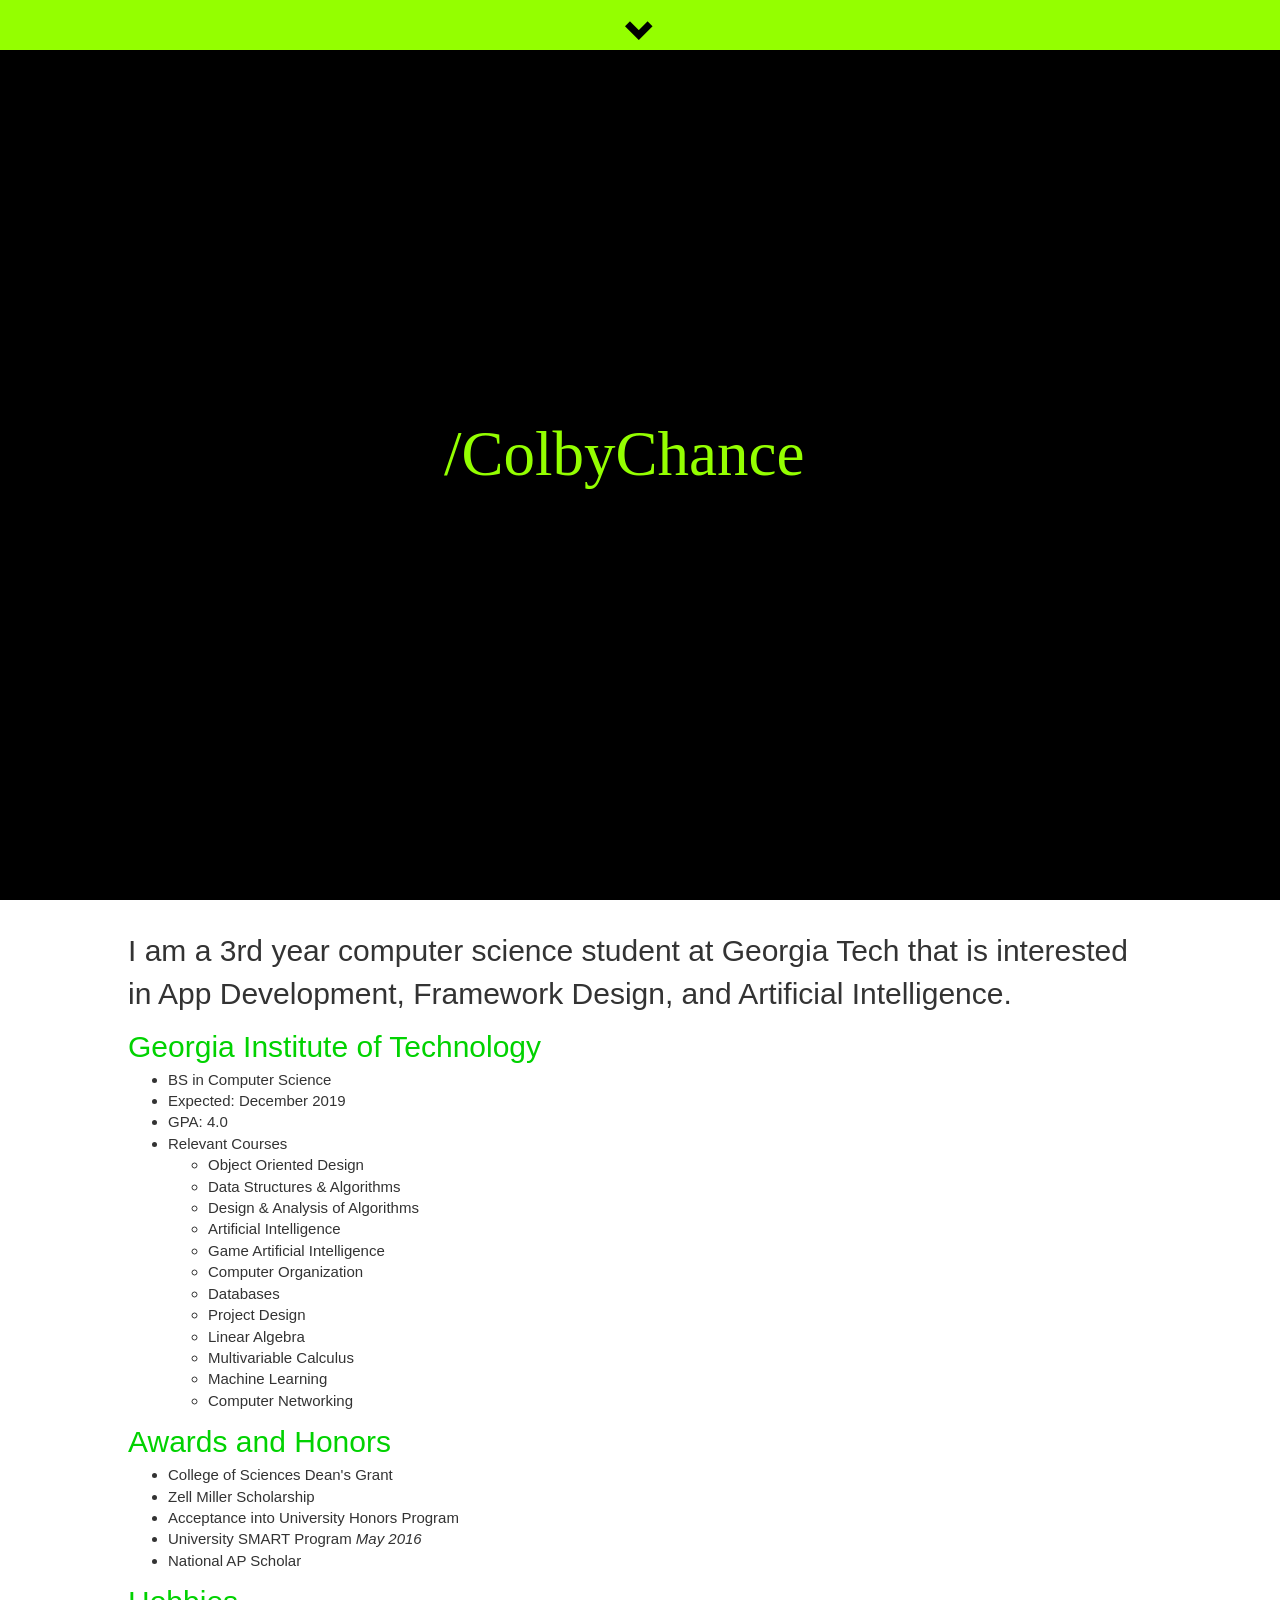
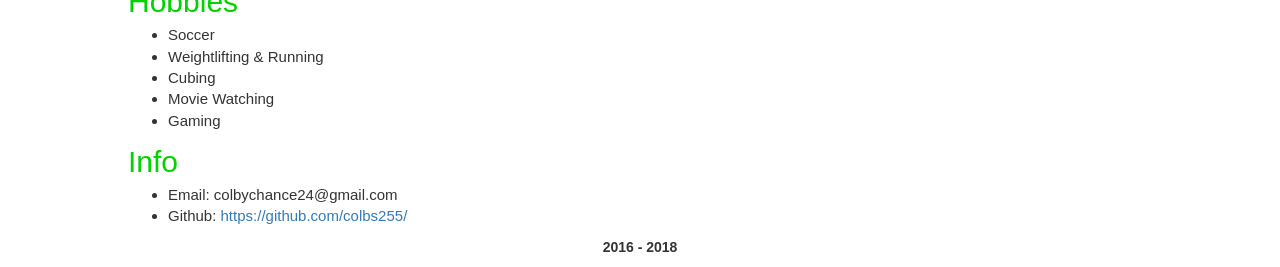
==== commit 96663ee7: "update buttons and navigation" ====
--- a/index.html
+++ b/index.html
@@ -10,6 +10,11 @@
     <script src="JS-bar.js"></script>
 </head>
 <body>
+        <button type="button" class="btn btn-success side-button side-button-left" id="myLeftButton">Why Me</button>
+        <button type="button" class="btn btn-success side-button side-button-right" id="myRightButton">Projects</button>
+        
+    
+    
         <nav class="navbar navbar-light bg-faded" id="coverButton">
         <span class="glyphicon glyphicon-chevron-down navbar-text" id="downArrow"></span>
     </nav>
@@ -280,6 +285,7 @@
   </div>
 
   <!-- Left and right controls -->
+<!--
   <a class="left carousel-control" href="#myCarousel" role="button" data-slide="prev">
     <span class="glyphicon glyphicon-chevron-left myNavs" aria-hidden="true"></span>
     <span class="sr-only">Previous</span>
@@ -288,6 +294,7 @@
     <span class="glyphicon glyphicon-chevron-right myNavs" aria-hidden="true"></span>
     <span class="sr-only">Next</span>
   </a>
+-->
 </div>
 
     <footer>
--- a/CSS-main.css
+++ b/CSS-main.css
@@ -5,6 +5,8 @@
     text-align: center;
     display: flex;
     align-items: center;
+    z-index: 2;
+    position: relative;
 }
 
 .absBar {
@@ -79,7 +81,7 @@
 .carousel-control.left, .carousel-control.right {
     background-image: none;
     width: 6%;
-    background-color: lightgray;
+    background-color: white;
     opacity: 1;
 }
 .myNavs {
@@ -119,3 +121,43 @@
 .normal {
     font-size: 30px;
 }
+
+/*Side button*/
+
+.side-button {
+    position: fixed;
+    bottom: 50%;
+    color: black;
+    z-index: 1;
+    background-color: #94FF00;
+    border-color: dimgray;
+    border-width: 1px;
+/*    visibility: hidden;*/
+    width: 100px;
+}
+
+.side-button:hover {
+    background-color: lightgray;
+    color: black;
+}
+
+.side-button:focus {
+    background-color: #94FF00;
+    color: black;
+    outline: 0;
+}
+
+.side-button:active:focus {
+    background-color: #549c02;
+    border-color: dimgray;
+}
+
+.side-button-left {
+    left: -23px;
+    transform: rotate(270deg);
+}
+
+.side-button-right {
+    right: -23px;
+    transform: rotate(90deg)
+}
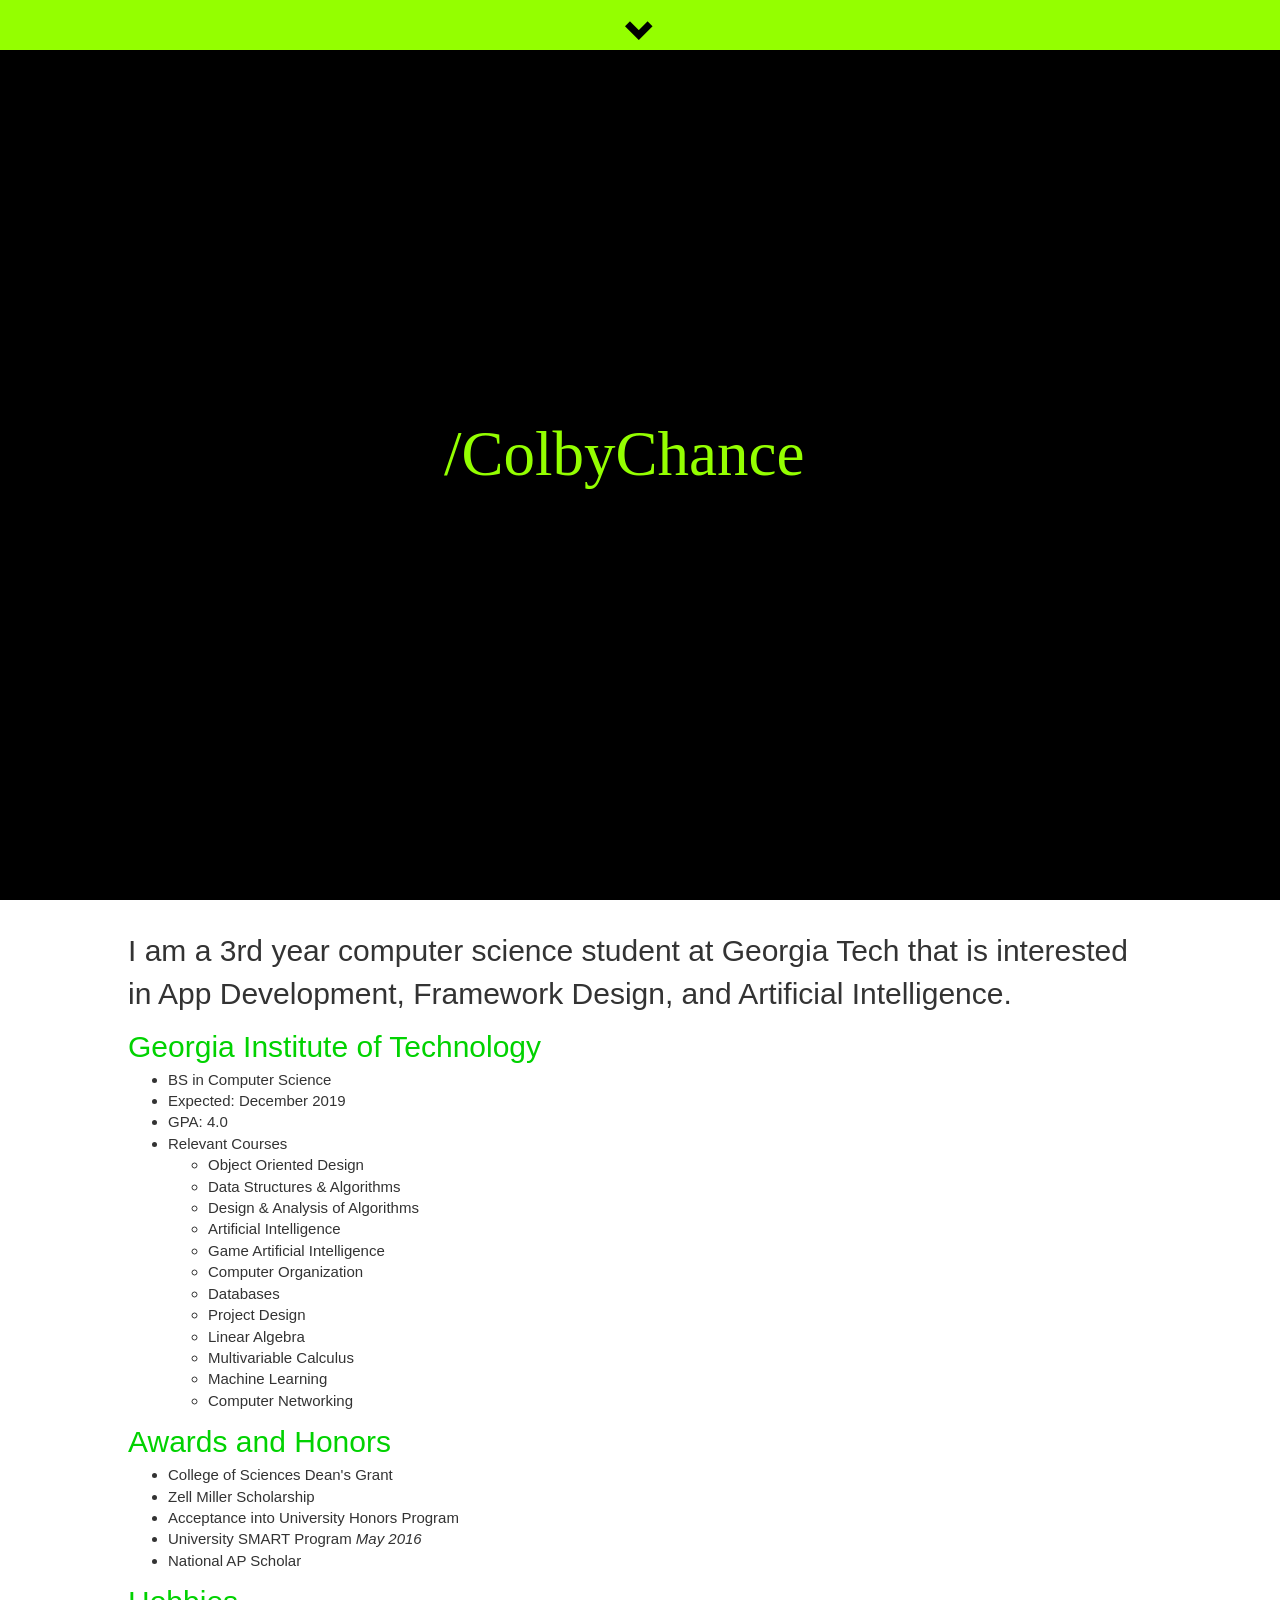
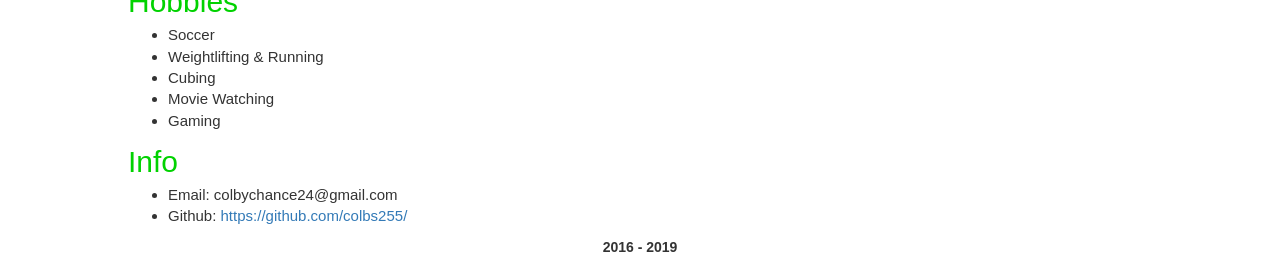
==== commit 1c575961: "Update Google Info" ====
--- a/index.html
+++ b/index.html
@@ -37,7 +37,18 @@
 <!--page1-->
     <div class="item">
         <ct>Experience</ct>
-        <p><b>Oath (Yahoo)</b> <i>Software Engineering Intern</i></p>
+        <p><b>Google</b> <i>Software Engineering Intern</i></p>
+        <ul>
+                <li>Implemented in-app notification center feature in the Google Shopping iOS App with Swift</li>
+                <li>Created notifications screen with custom gestures and animations</li>
+                <li>Implemented swipe to delete feature with gesture recognizers
+                <li>Made swipe feature generic so anything in the app can be swiped</li>
+                <li>Built notifications badging system for app icon and bottom navigation bar</li>
+                <li>Worked closely with UX Designers, Product Managers, and Backend Engineers</li>
+                <li>Implemented voice over accessibility in app product pages</li>
+        </ul>
+
+        <p><b>Yahoo</b> <i>Software Engineering Intern</i></p>
         <ul>
             <li>Built foundation of iOS Payments SDK for Yahoo and AOL apps with Objective-C</li>
             <li>Created dynamic UI with Interface Builder and AutoLayouts for entering credit card info</li>
@@ -298,7 +309,7 @@
 </div>
 
     <footer>
-        <p><b>2016 - 2018</b></p>
+        <p><b>2016 - 2019</b></p>
       </footer>
 
 <script src="JS-main.js"></script>
--- a/CSS-main.css
+++ b/CSS-main.css
@@ -148,7 +148,7 @@
 }
 
 .side-button:active:focus {
-    background-color: #549c02;
+    background-color: #01D200;
     border-color: dimgray;
 }
 
